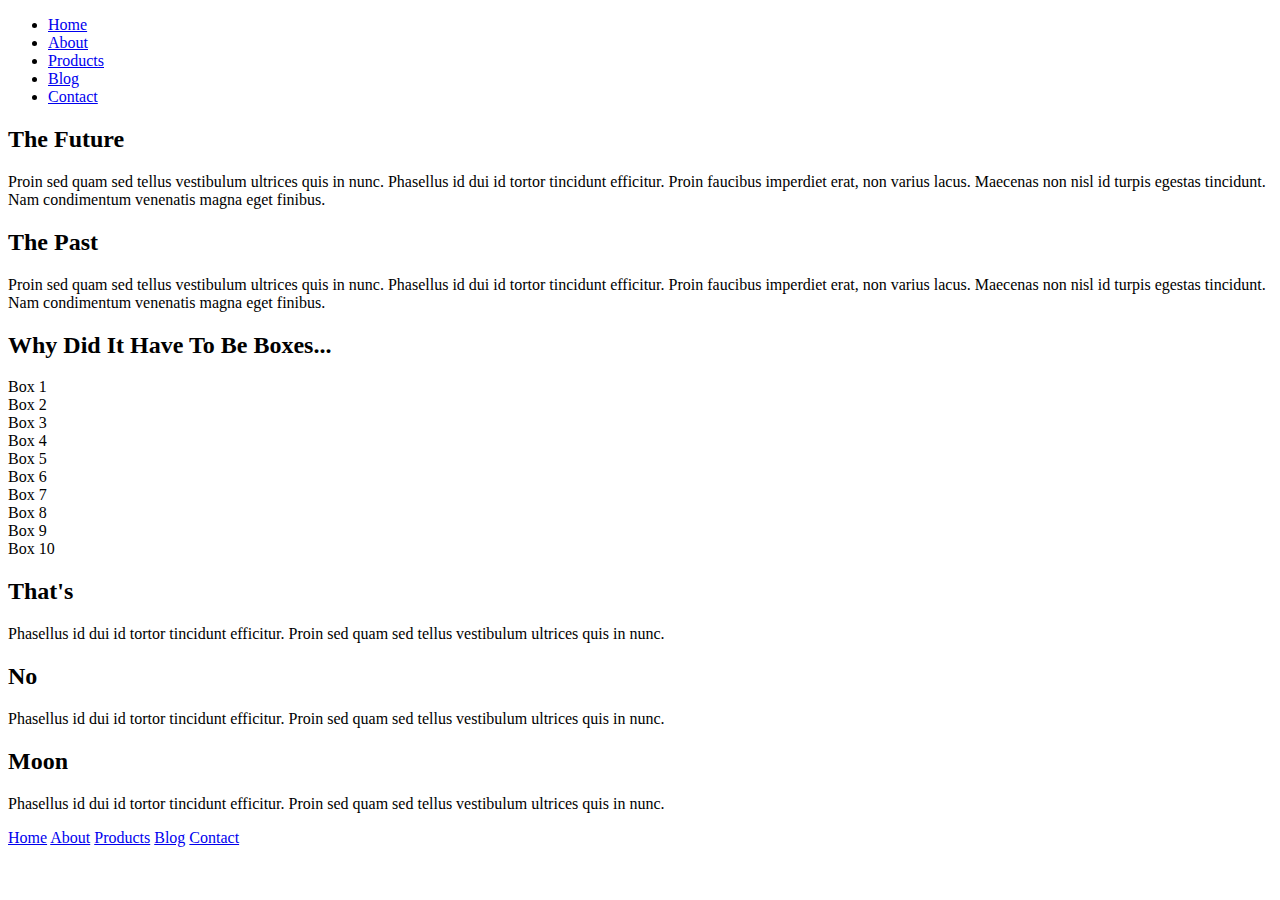
==== index.html @ ab9f70b3 "added header tags and content in html" ====
<!doctype html>

<html lang="en">
<head>
  <meta charset="utf-8">

  <title>Sprint Challenge - Home</title>

  <link href="https://fonts.googleapis.com/css?family=Roboto|Rubik" rel="stylesheet">
  <link rel="stylesheet" href="css/index.css">

</head>

<body>
    <header class="firstRow">
        <nav class="firstRowNav">
            <ul>
                <li><a href="#">Home</a></li>
                <li><a href="#">About</a></li>
                <li><a href="#">Products</a></li>
                <li><a href="#">Blog</a></li>
                <li><a href="#">Contact</a></li>
            </ul>
        </nav>
    </header>
    <div class="container">
        <section class="top-content">
            <div class="text-container">
                <h2>The Future</h2>
                <p>Proin sed quam sed tellus vestibulum ultrices quis in nunc. Phasellus id dui id tortor tincidunt efficitur. Proin faucibus imperdiet erat, non varius lacus. Maecenas non nisl id turpis egestas tincidunt. Nam condimentum venenatis magna eget finibus.</p>
            </div>
            <div class="text-container">
                <h2>The Past</h2>
                <p>Proin sed quam sed tellus vestibulum ultrices quis in nunc. Phasellus id dui id tortor tincidunt efficitur. Proin faucibus imperdiet erat, non varius lacus. Maecenas non nisl id turpis egestas tincidunt. Nam condimentum venenatis magna eget finibus.</p>
            </div>
        </section>

        <section class="middle-content">

            <h2>Why Did It Have To Be Boxes...</h2>

            <div class="boxes">
                <div class="box">Box 1</div>
                <div class="box">Box 2</div>
                <div class="box">Box 3</div>
                <div class="box">Box 4</div>
                <div class="box">Box 5</div>
                <div class="box">Box 6</div>
                <div class="box">Box 7</div>
                <div class="box">Box 8</div>
                <div class="box">Box 9</div>
                <div class="box">Box 10</div>
            </div>

        </section>

        <section class="bottom-content">

            <div class="text-container">
                <h2>That's</h2>
                <p>Phasellus id dui id tortor tincidunt efficitur. Proin sed quam sed tellus vestibulum ultrices quis in nunc.</p>
            </div>
            <div class="text-container">
                <h2>No</h2>
                <p>Phasellus id dui id tortor tincidunt efficitur. Proin sed quam sed tellus vestibulum ultrices quis in nunc.</p>
            </div>
            <div class="text-container">
                <h2>Moon</h2>
                <p>Phasellus id dui id tortor tincidunt efficitur. Proin sed quam sed tellus vestibulum ultrices quis in nunc.</p>
            </div>

        </section>

        <footer>
            <nav>
                <a href="#">Home</a>
                <a href="#">About</a>
                <a href="#">Products</a>
                <a href="#">Blog</a>
                <a href="#">Contact</a>
            </nav>
        </footer>
    </div><!-- container -->
</body>
</html>
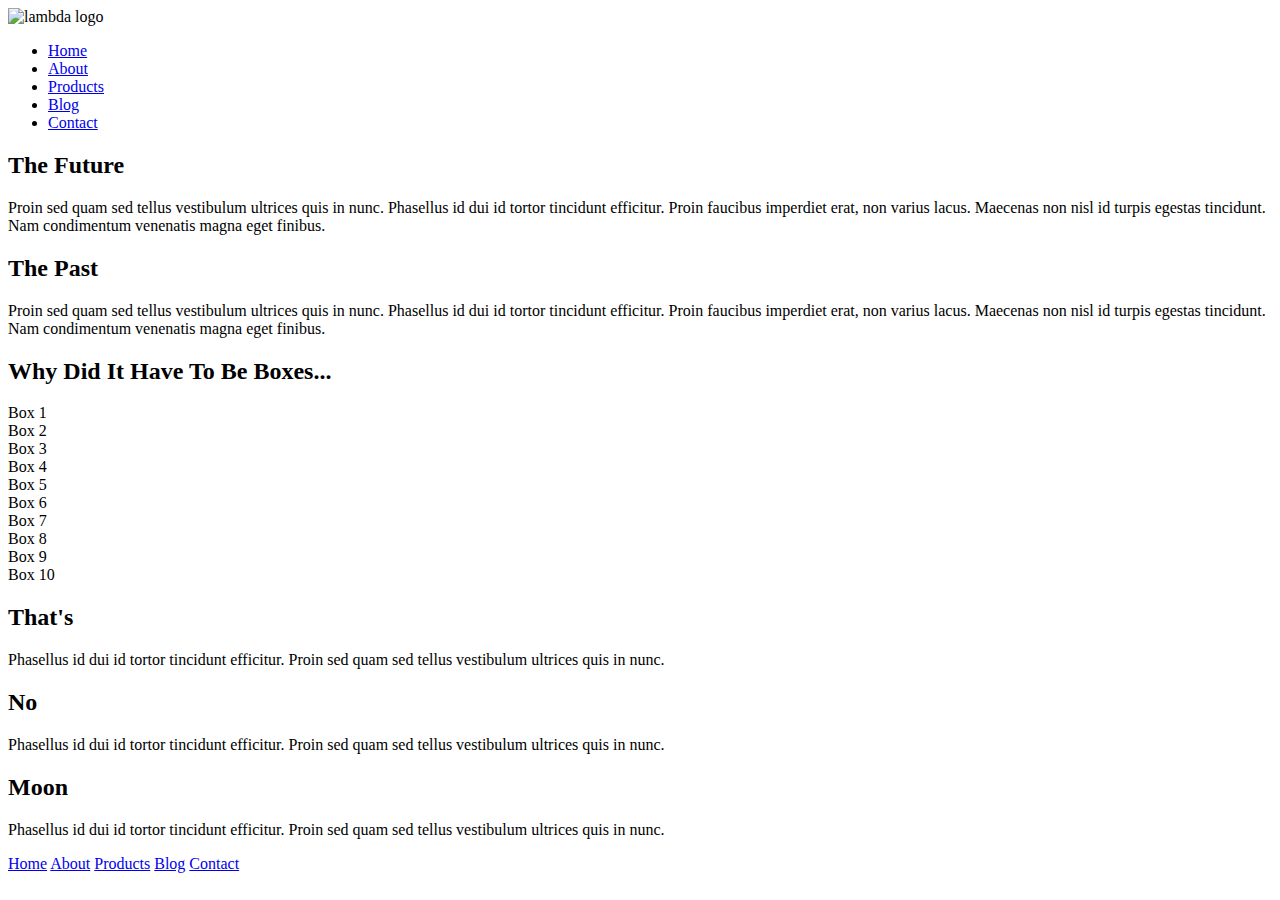
==== commit d0a48168: "added logo to header" ====
--- a/index.html
+++ b/index.html
@@ -13,6 +13,7 @@
 
 <body>
     <header class="firstRow">
+      <img class="logo firstRowPicture" src="img/lambda-black.png" alt="lambda logo">
         <nav class="firstRowNav">
             <ul>
                 <li><a href="#">Home</a></li>
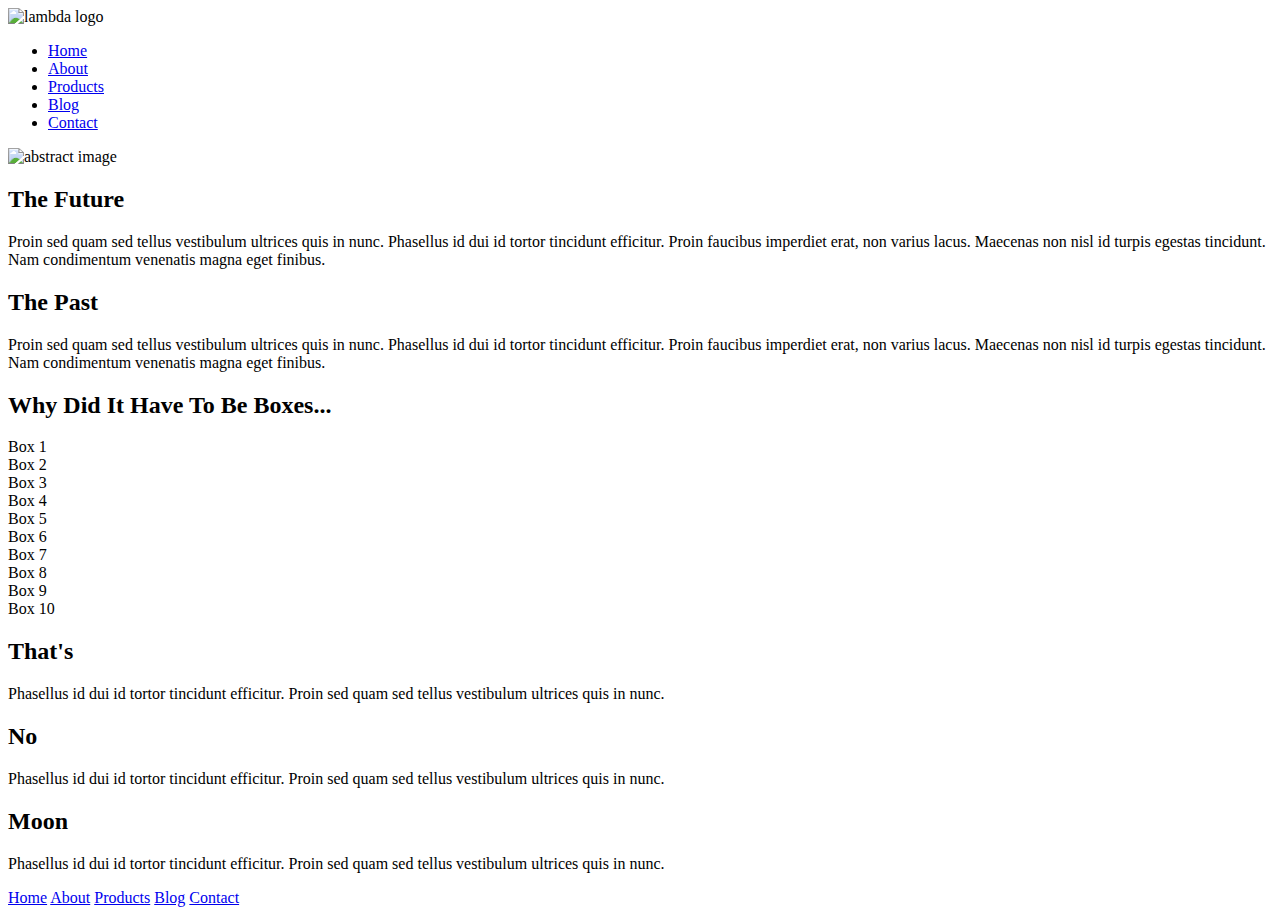
==== commit 3602790d: "added abstract picture into header" ====
--- a/index.html
+++ b/index.html
@@ -12,17 +12,22 @@
 </head>
 
 <body>
-    <header class="firstRow">
-      <img class="logo firstRowPicture" src="img/lambda-black.png" alt="lambda logo">
-        <nav class="firstRowNav">
-            <ul>
-                <li><a href="#">Home</a></li>
-                <li><a href="#">About</a></li>
-                <li><a href="#">Products</a></li>
-                <li><a href="#">Blog</a></li>
-                <li><a href="#">Contact</a></li>
-            </ul>
-        </nav>
+    <header>
+        <div class="firstRow">
+          <img class="logo firstRowPicture" src="img/lambda-black.png" alt="lambda logo">
+            <nav class="firstRowNav">
+                <ul>
+                    <li><a href="#">Home</a></li>
+                    <li><a href="#">About</a></li>
+                    <li><a href="#">Products</a></li>
+                    <li><a href="#">Blog</a></li>
+                    <li><a href="#">Contact</a></li>
+                </ul>
+            </nav>
+        </div>
+        <div class="secondRow">
+            <img class="jumbo secondRowPicture" src="img/jumbo.jpg" alt="abstract image">
+        </div>
     </header>
     <div class="container">
         <section class="top-content">
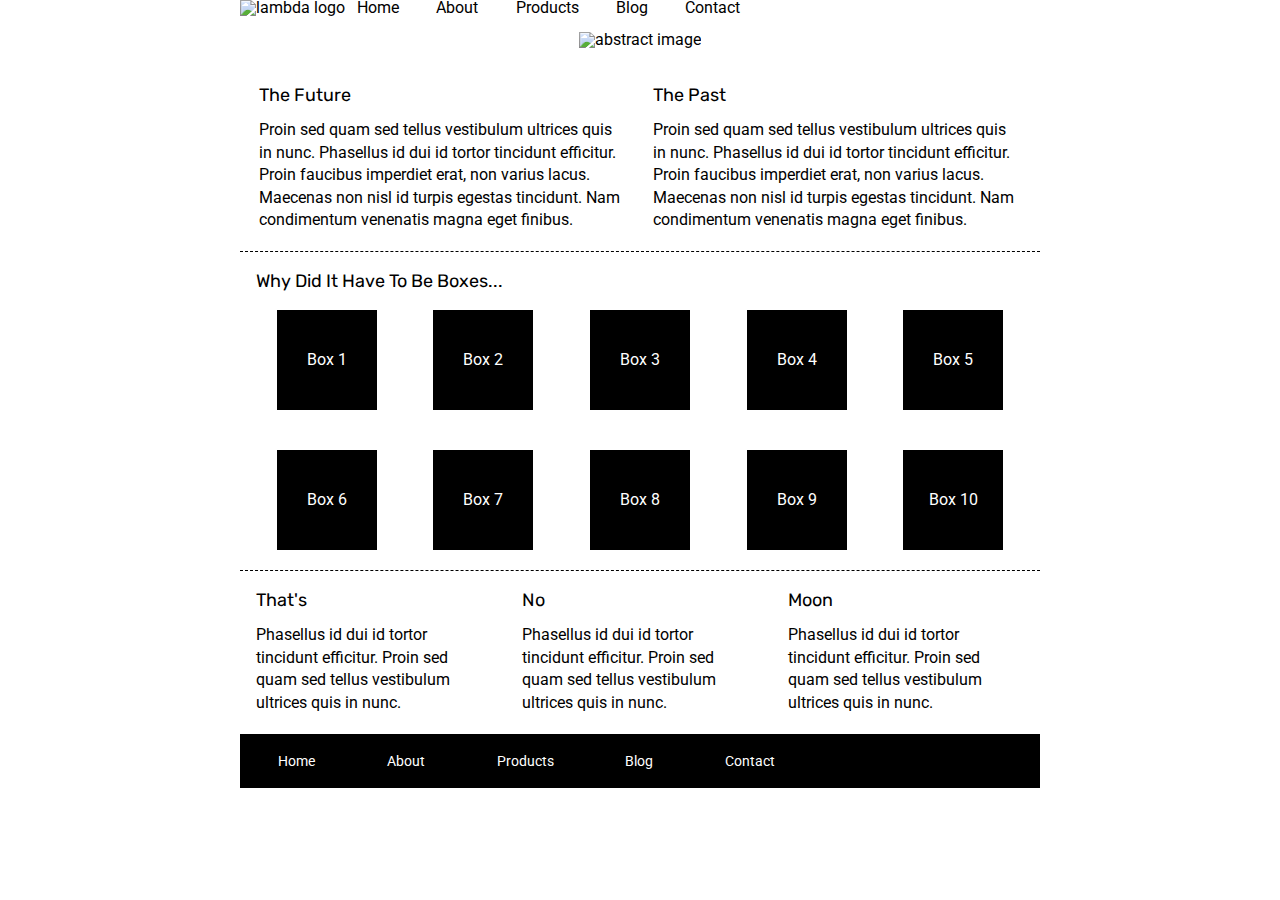
==== commit a8e3b159: "fixed alignment of header" ====
--- a/index.html
+++ b/index.html
@@ -14,15 +14,17 @@
 <body>
     <header>
         <div class="firstRow">
-          <img class="logo firstRowPicture" src="img/lambda-black.png" alt="lambda logo">
-            <nav class="firstRowNav">
-                <ul>
-                    <li><a href="#">Home</a></li>
-                    <li><a href="#">About</a></li>
-                    <li><a href="#">Products</a></li>
-                    <li><a href="#">Blog</a></li>
-                    <li><a href="#">Contact</a></li>
-                </ul>
+            <div class="firstRowColumn1">
+                <img class="logo firstRowPicture" src="img/lambda-black.png" alt="lambda logo">
+            </div>
+            <nav class="firstRowColumn2">
+                <div class="firstRowNav">
+                    <a class="headerlink" href="#">Home</a>
+                    <a class="headerlink" href="#">About</a>
+                    <a class="headerlink" href="#">Products</a>
+                    <a class="headerlink" href="#">Blog</a>
+                    <a class="headerlink" href="#">Contact</a>
+                </div>
             </nav>
         </div>
         <div class="secondRow">
--- a/css/index.css
+++ b/css/index.css
@@ -0,0 +1,193 @@
+/* http://meyerweb.com/eric/tools/css/reset/
+   v2.0 | 20110126
+   License: none (public domain)
+*/
+
+html, body, div, span, applet, object, iframe,
+h1, h2, h3, h4, h5, h6, p, blockquote, pre,
+a, abbr, acronym, address, big, cite, code,
+del, dfn, em, img, ins, kbd, q, s, samp,
+small, strike, strong, sub, sup, tt, var,
+b, u, i, center,
+dl, dt, dd, ol, ul, li,
+fieldset, form, label, legend,
+table, caption, tbody, tfoot, thead, tr, th, td,
+article, aside, canvas, details, embed,
+figure, figcaption, footer, header, hgroup,
+menu, nav, output, ruby, section, summary,
+time, mark, audio, video {
+	margin: 0;
+	padding: 0;
+	border: 0;
+	font-size: 100%;
+	font: inherit;
+	vertical-align: baseline;
+}
+/* HTML5 display-role reset for older browsers */
+article, aside, details, figcaption, figure,
+footer, header, hgroup, menu, nav, section {
+	display: block;
+}
+body {
+	line-height: 1;
+}
+ol, ul {
+	list-style: none;
+}
+blockquote, q {
+	quotes: none;
+}
+blockquote:before, blockquote:after,
+q:before, q:after {
+	content: '';
+	content: none;
+}
+table {
+	border-collapse: collapse;
+	border-spacing: 0;
+}
+
+* {
+    box-sizing: border-box;
+}
+
+html, body {
+    height: 100%;
+    font-family: 'Roboto', sans-serif;
+}
+
+h1, h2, h3, h4, h5 {
+    font-size: 18px;
+    margin-bottom: 15px;
+    font-family: 'Rubik', sans-serif;
+}
+
+p {
+    line-height: 1.4;
+}
+
+a {
+    color: inherit;
+    text-decoration: none;
+    padding-right: 11%;
+    padding-left: 5%;
+}
+
+
+header {
+    display: flex;
+    flex-direction: column;
+    justify-content: space-around;
+    padding-bottom: 3%;
+    width: 800px;
+    margin: 0 auto;
+
+
+}
+
+
+
+
+.firstRow {
+    display: flex;
+    padding-bottom: 2%;
+
+
+}
+
+.firstRowNav {
+    display: flex;
+    align-items: center;
+
+}
+.firstRowColumn2 {
+    display: flex;
+}
+
+
+
+.secondRow {
+    display: flex;
+    justify-content: space-around;
+
+}
+
+
+.container {
+    width: 800px;
+    margin: 0 auto;
+}
+
+.top-content {
+    display: flex;
+    flex-wrap: wrap;
+    justify-content: space-evenly;
+    margin-bottom: 20px;
+    border-bottom: 1px dashed black;
+}
+
+.top-content .text-container {
+    width: 48%;
+    padding: 0 1%;
+    padding-bottom: 20px;
+}
+
+.middle-content {
+    margin-bottom: 20px;
+    border-bottom: 1px dashed black;
+}
+
+.middle-content h2 {
+    padding: 0 2%;
+    margin-bottom: 0;
+}
+
+.middle-content .boxes {
+    display: flex;
+    flex-wrap: wrap;
+    justify-content: space-evenly;
+}
+
+.middle-content .boxes .box {
+    width: 12.5%;
+    height: 100px;
+    background: black;
+    margin: 20px 2.5%;
+    color: white;
+    display: flex;
+    align-items: center;
+    justify-content: center;
+}
+
+.bottom-content {
+    display: flex;
+    margin: 0 2% 20px;
+    justify-content: space-around;
+}
+
+.bottom-content .text-container {
+    padding-right: 4%;
+}
+
+.bottom-content .text-container:last-child {
+    padding-right: 0;
+}
+
+footer {
+    width: 100%;
+    background: black;
+}
+
+footer nav {
+    width: 60%;
+    display: flex;
+    justify-content: space-between;
+    align-items: center;
+    padding: 20px 2%;
+    font-size: 14px;
+}
+
+footer nav a {
+    color: white;
+    text-decoration: none;
+}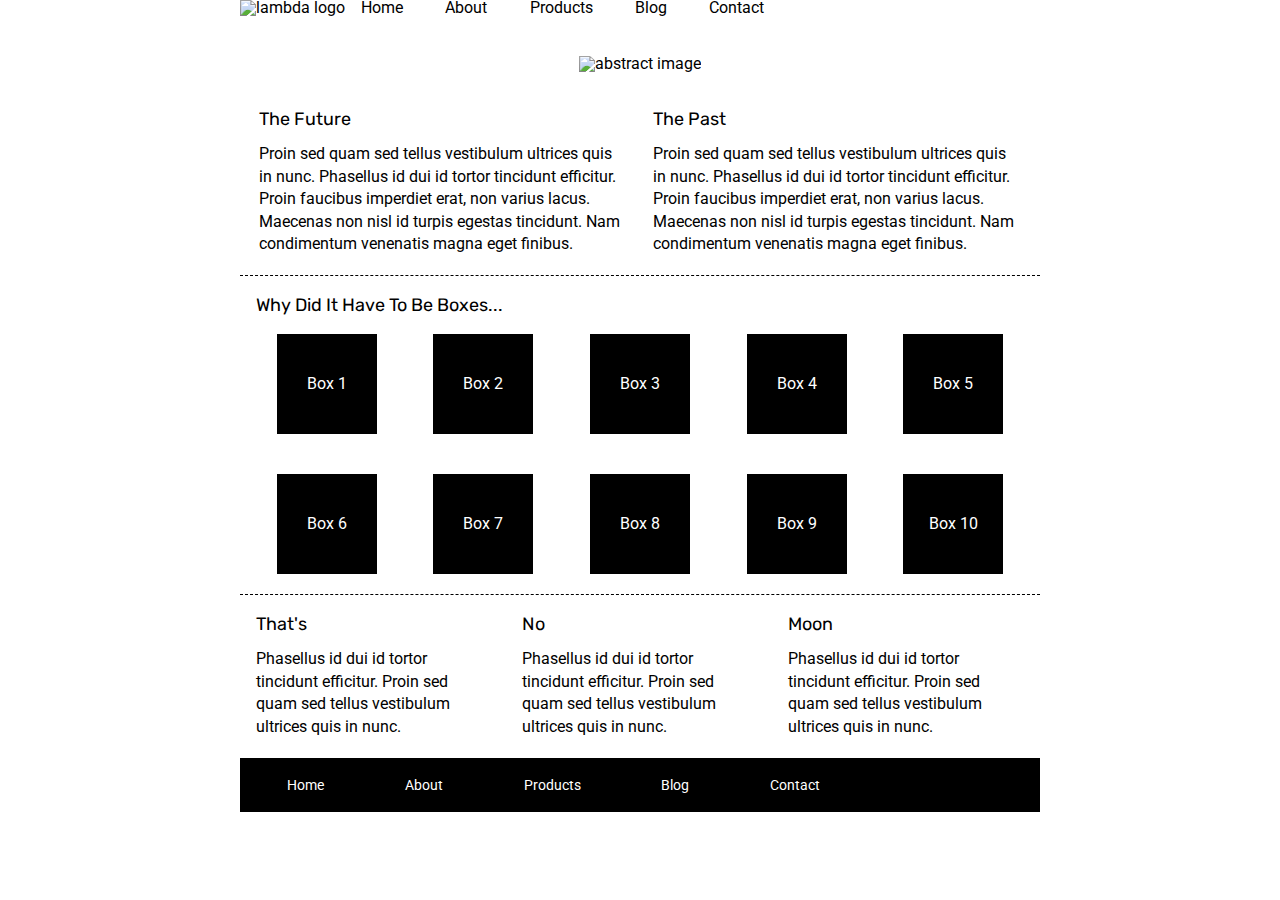
==== commit fafd3839: "linked to about page in html" ====
--- a/index.html
+++ b/index.html
@@ -20,7 +20,7 @@
             <nav class="firstRowColumn2">
                 <div class="firstRowNav">
                     <a class="headerlink" href="#">Home</a>
-                    <a class="headerlink" href="#">About</a>
+                    <a class="headerlink" href="about.html">About</a>
                     <a class="headerlink" href="#">Products</a>
                     <a class="headerlink" href="#">Blog</a>
                     <a class="headerlink" href="#">Contact</a>
--- a/css/index.css
+++ b/css/index.css
@@ -70,7 +70,7 @@
     color: inherit;
     text-decoration: none;
     padding-right: 11%;
-    padding-left: 5%;
+    padding-left: 7%;
 }
 
 
@@ -83,6 +83,7 @@
     margin: 0 auto;
 
 
+
 }
 
 
@@ -90,14 +91,16 @@
 
 .firstRow {
     display: flex;
-    padding-bottom: 2%;
+    padding-bottom: 5%;
+    align-items: flex-end;
+
 
 
 }
 
 .firstRowNav {
     display: flex;
-    align-items: center;
+    align-items: flex-end;
 
 }
 .firstRowColumn2 {
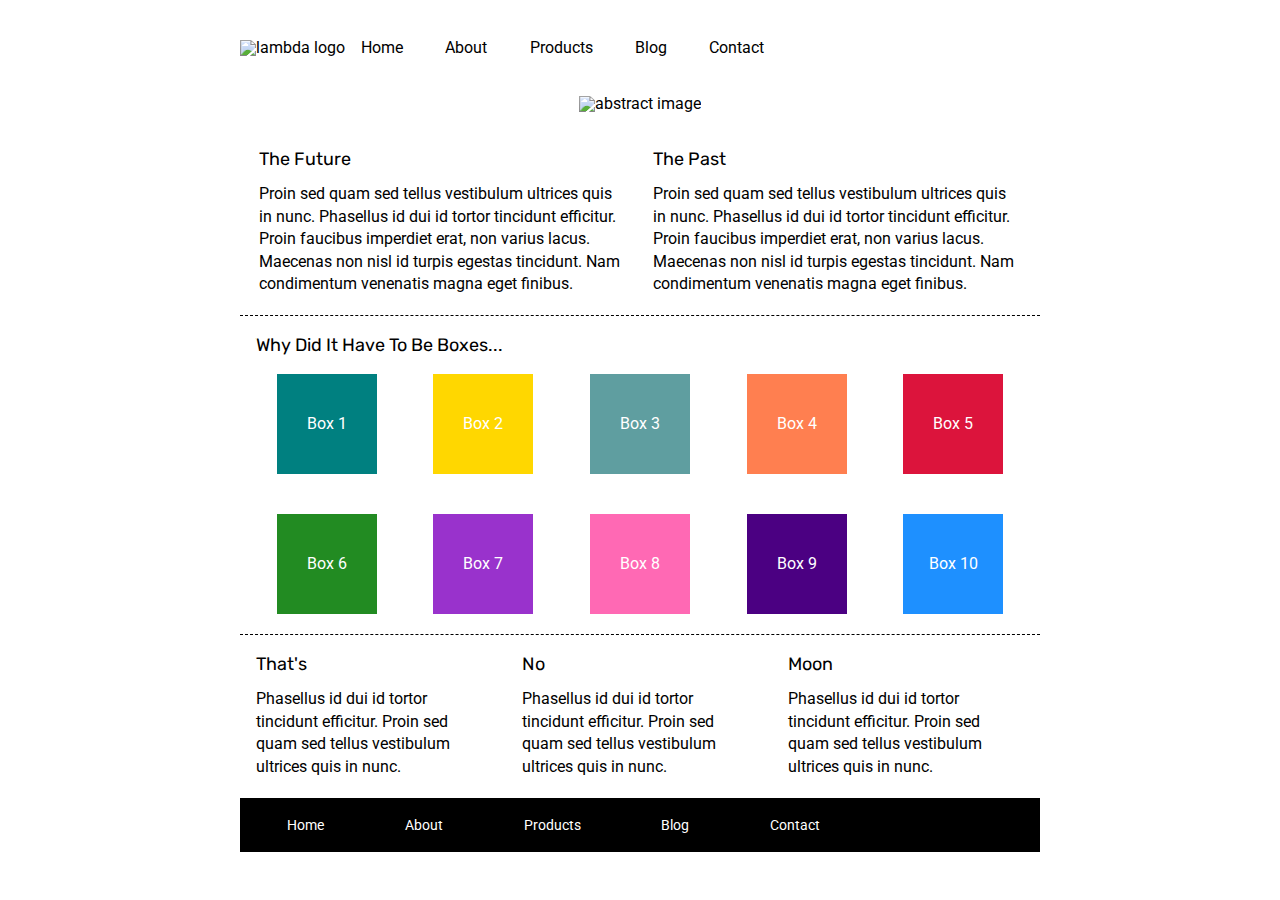
==== commit 1f62fc66: "added color to boxes" ====
--- a/index.html
+++ b/index.html
@@ -48,16 +48,16 @@
             <h2>Why Did It Have To Be Boxes...</h2>
 
             <div class="boxes">
-                <div class="box">Box 1</div>
-                <div class="box">Box 2</div>
-                <div class="box">Box 3</div>
-                <div class="box">Box 4</div>
-                <div class="box">Box 5</div>
-                <div class="box">Box 6</div>
-                <div class="box">Box 7</div>
-                <div class="box">Box 8</div>
-                <div class="box">Box 9</div>
-                <div class="box">Box 10</div>
+                <div class="box box1">Box 1</div>
+                <div class="box box2">Box 2</div>
+                <div class="box box3">Box 3</div>
+                <div class="box box4">Box 4</div>
+                <div class="box box5">Box 5</div>
+                <div class="box box6">Box 6</div>
+                <div class="box box7">Box 7</div>
+                <div class="box box8">Box 8</div>
+                <div class="box box9">Box 9</div>
+                <div class="box box10">Box 10</div>
             </div>
 
         </section>
--- a/css/index.css
+++ b/css/index.css
@@ -88,11 +88,11 @@
 
 
 
-
 .firstRow {
     display: flex;
     padding-bottom: 5%;
     align-items: flex-end;
+    padding-top: 5%;
 
 
 
@@ -154,13 +154,56 @@
 .middle-content .boxes .box {
     width: 12.5%;
     height: 100px;
-    background: black;
     margin: 20px 2.5%;
     color: white;
     display: flex;
     align-items: center;
     justify-content: center;
 }
+
+
+
+.box1 {
+    background: teal;
+}
+
+.box2 {
+    background: gold;
+}
+
+.box3 {
+    background: cadetblue;
+}
+
+.box4 {
+    background: coral;
+}
+
+.box5 {
+    background: crimson;
+}
+
+.box6 {
+    background: forestgreen;
+}
+
+.box7 {
+    background: darkorchid;
+}
+
+.box8 {
+    background: hotpink;
+}
+
+.box9 {
+    background: indigo;
+}
+
+.box10 {
+    background: dodgerblue;
+}
+
+
 
 .bottom-content {
     display: flex;
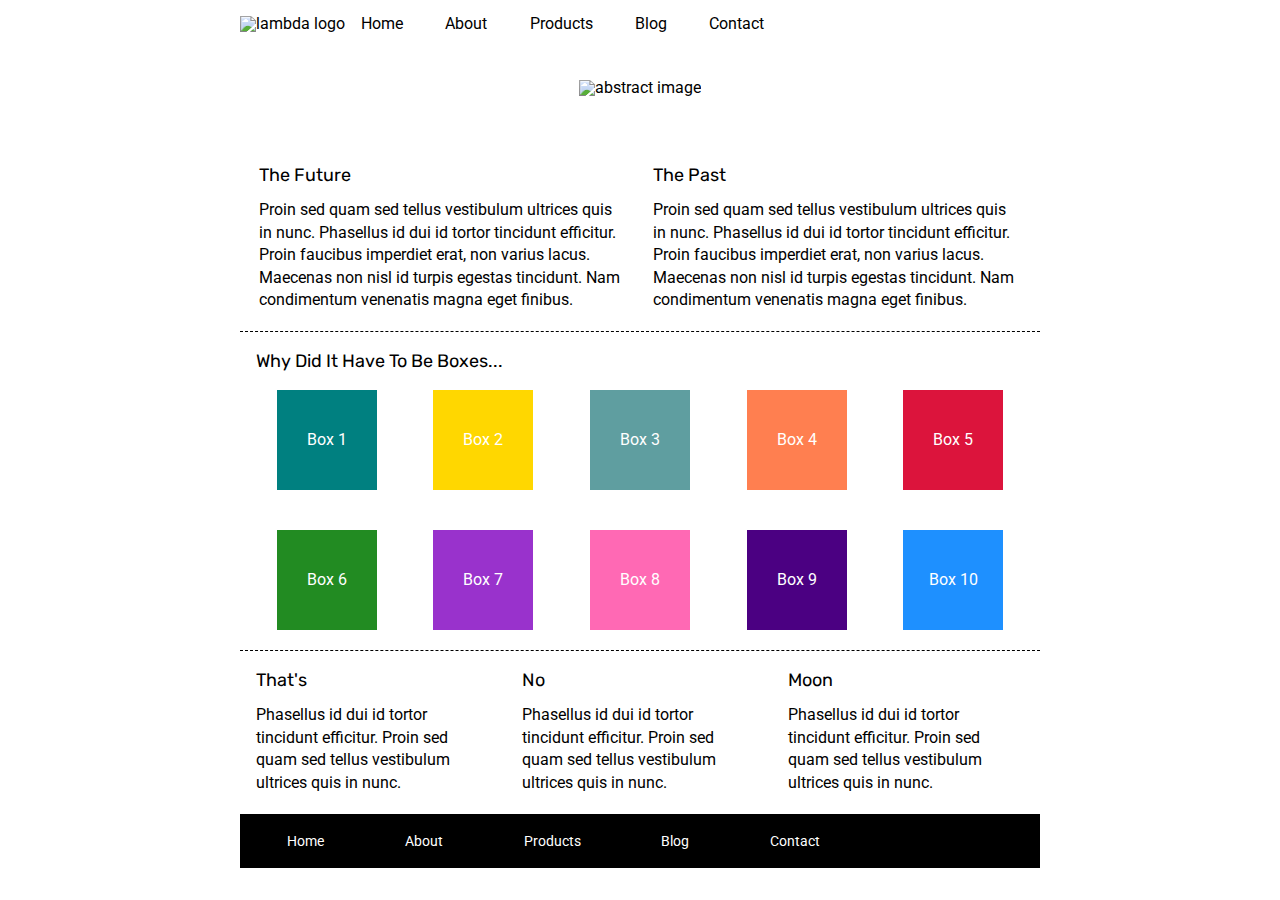
==== commit 090cd3d3: "added links" ====
--- a/index.html
+++ b/index.html
@@ -19,7 +19,7 @@
             </div>
             <nav class="firstRowColumn2">
                 <div class="firstRowNav">
-                    <a class="headerlink" href="#">Home</a>
+                    <a class="headerlink" href="index.html">Home</a>
                     <a class="headerlink" href="about.html">About</a>
                     <a class="headerlink" href="#">Products</a>
                     <a class="headerlink" href="#">Blog</a>
--- a/css/index.css
+++ b/css/index.css
@@ -90,9 +90,9 @@
 
 .firstRow {
     display: flex;
-    padding-bottom: 5%;
+    padding-bottom: 2%;
     align-items: flex-end;
-    padding-top: 5%;
+    padding-top: 2%;
 
 
 
@@ -112,6 +112,9 @@
 .secondRow {
     display: flex;
     justify-content: space-around;
+
+    margin: 2%;
+    padding: 2%;
 
 }
 
@@ -203,6 +206,95 @@
     background: dodgerblue;
 }
 
+article {
+    display: flex;
+    flex-direction: column;
+    padding-bottom: 3%;
+    width: 800px;
+    margin: 0 auto;
+    align-items: flex-end;
+}
+
+button {
+    padding: 2% 10% 2% 10%;
+    margin-top: 4%;
+    text-align: center;
+    background: white;
+    border: 2px solid black;
+    border-radius: 15px;
+    font-size: 12pt;
+}
+
+
+.articleRow1 {
+    display: flex;
+    flex-direction: column;
+    justify-content: space-around;
+    margin: 2%;
+    padding: 3%;
+}
+
+
+.articleRow2 {
+    display: flex;
+    margin: 2%;
+    padding: 3%;
+    justify-content: space-between;
+    border-top: 2px dashed black;
+
+
+
+}
+
+.articleRow2Column1 {
+    justify-content: space-around;
+    margin-right: 2%;
+    border-bottom: 2px dashed black;
+    padding-bottom: 2%;
+
+}
+
+.articleRow2Column2 {
+    justify-content: space-around;
+    margin-left: 2%;
+    border-bottom: 2px dashed black;
+    padding-bottom: 2%;
+
+}
+
+.articleRow3 {
+    display: flex;
+    margin: 2%;
+    padding: 3%;
+    justify-content: space-between;
+
+
+}
+
+.articleRow3Column1 {
+    justify-content: space-around;
+    margin-right: 2%;
+    border-bottom: 2px dashed black;
+    padding-bottom: 2%;
+
+}
+
+.articleRow3Column2 {
+    justify-content: space-around;
+    margin-left: 2%;
+    padding-bottom: 2%;
+    border-bottom: 2px dashed black;
+}
+
+.articleRow4 {
+    justify-content: space-around;
+    margin-left: 2%;
+    padding-bottom: 2%;
+}
+
+
+
+
 
 
 .bottom-content {
